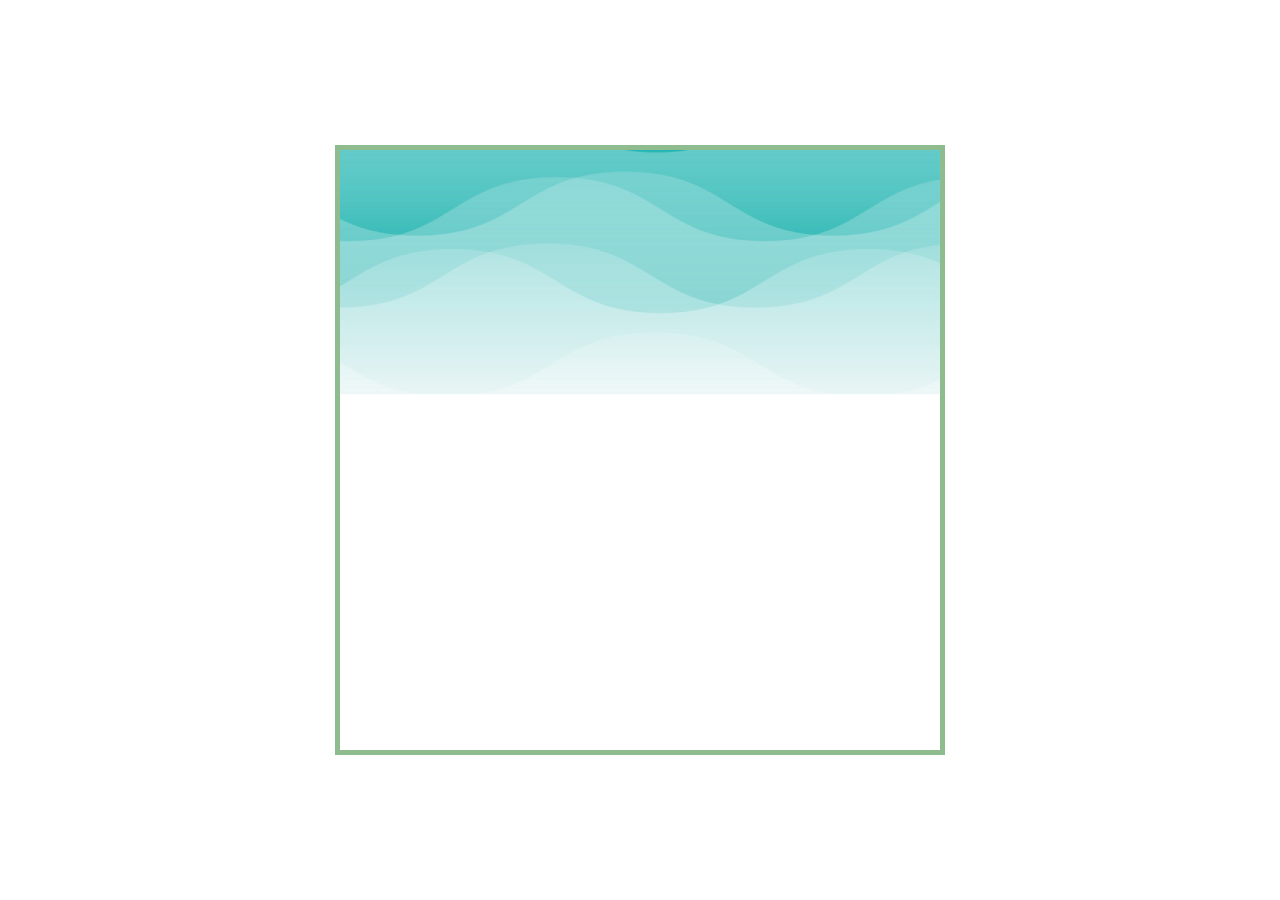
==== index.html @ 58188282 "moved files around, completed index.html, style.css, and structure.js" ====
<!DOCTYPE html>
<html lang="en">
<head>
    <meta charset="UTF-8">
    <meta http-equiv="X-UA-Compatible" content="IE=edge">
    <meta name="viewport" content="width=device-width, initial-scale=1.0">
    <title>Frogger</title>
    <link rel="stylesheet" href="style.css">
</head>
<body>
    <!--Organize Sprites in layers -->
    <div class="wrapper">
        <canvas id="canvas1"></canvas>
        <canvas id="canvas2"></canvas>
        <canvas id="canvas3"></canvas>
        <canvas id="canvas4"></canvas>
        <canvas id="canvas5"></canvas>
    </div>
    <!--Organize the frame work in separate JS files -->
    <script src="structure.js"></script>
    <script src="frogger.js"></script>
    <script src="dust.js"></script>
    <script src="river.js"></script>
    <script src="hindrance.js"></script>
    <script src="dom.js"></script>

</body>
</html>
---- style.css ----
.wrapper {
    border: 5px solid darkseagreen;
    top: 50%;
    left: 50%;
    position: absolute;
    width: 600px;
    height: 600px;
    transform: translate(-50%, -50%);
    background: url('river.png')
}

canvas {
    position: absolute;
    top: 0;
    left: 0;
    width: 100%;
    height: 100px;
}
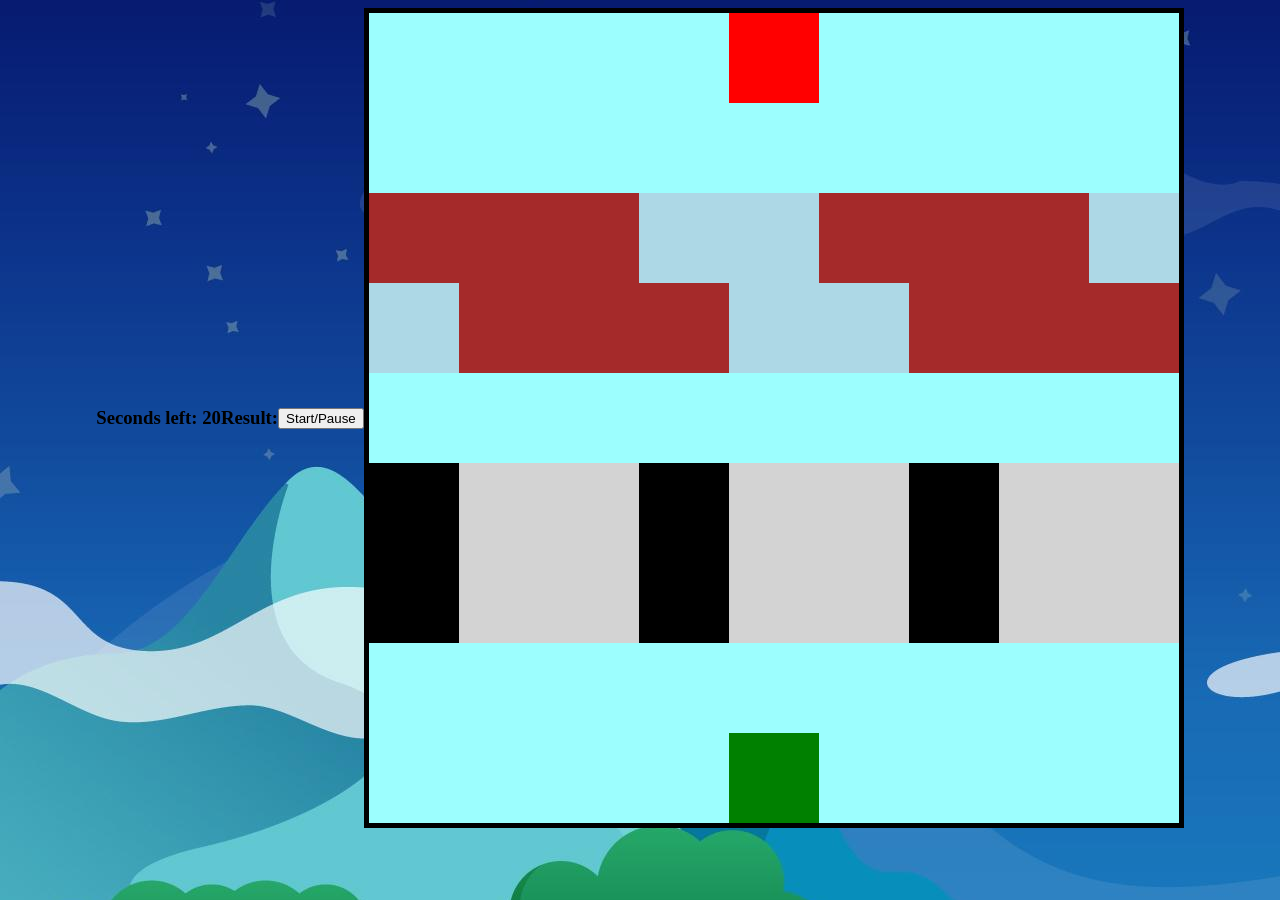
==== commit 62869d57: "clean up files and got the game to work" ====
--- a/index.html
+++ b/index.html
@@ -2,27 +2,100 @@
 <html lang="en">
 <head>
     <meta charset="UTF-8">
-    <meta http-equiv="X-UA-Compatible" content="IE=edge">
-    <meta name="viewport" content="width=device-width, initial-scale=1.0">
     <title>Frogger</title>
-    <link rel="stylesheet" href="style.css">
+    <link rel="stylesheet" type="text/css" href="style.css">
 </head>
 <body>
-    <!--Organize Sprites in layers -->
-    <div class="wrapper">
-        <canvas id="canvas1"></canvas>
-        <canvas id="canvas2"></canvas>
-        <canvas id="canvas3"></canvas>
-        <canvas id="canvas4"></canvas>
-        <canvas id="canvas5"></canvas>
+
+    <h3>Seconds left: <span id="time-left">20</span></h3>
+    <h3>Result: <span id="result"></span></h3>
+
+    <button id="start-pause-button">Start/Pause</button>
+
+    <div class="grid">
+        <div></div>
+        <div></div>
+        <div></div>
+        <div></div>
+        <div class="ending-block"></div>
+        <div></div>
+        <div></div>
+        <div></div>
+        <div></div>
+        <div></div>
+        <div></div>
+        <div></div>
+        <div></div>
+        <div></div>
+        <div></div>
+        <div></div>
+        <div></div>
+        <div></div>
+        <div class="log-left l1"></div>
+        <div class="log-left l2"></div>
+        <div class="log-left l3"></div>
+        <div class="log-left l4"></div>
+        <div class="log-left l5"></div>
+        <div class="log-left l1"></div>
+        <div class="log-left l2"></div>
+        <div class="log-left l3"></div>
+        <div class="log-left l4"></div>
+        <div class="log-right l5"></div>
+        <div class="log-right l1"></div>
+        <div class="log-right l2"></div>
+        <div class="log-right l3"></div>
+        <div class="log-right l4"></div>
+        <div class="log-right l5"></div>
+        <div class="log-right l1"></div>
+        <div class="log-right l2"></div>
+        <div class="log-right l3"></div>
+        <div></div>
+        <div></div>
+        <div></div>
+        <div></div>
+        <div></div>
+        <div></div>
+        <div></div>
+        <div></div>
+        <div></div>
+        <div class="car-left c1"></div>
+        <div class="car-left c2"></div>
+        <div class="car-left c3"></div>
+        <div class="car-left c1"></div>
+        <div class="car-left c2"></div>
+        <div class="car-left c3"></div>
+        <div class="car-left c1"></div>
+        <div class="car-left c2"></div>
+        <div class="car-left c3"></div>
+        <div class="car-right c1"></div>
+        <div class="car-right c2"></div>
+        <div class="car-right c3"></div>
+        <div class="car-right c1"></div>
+        <div class="car-right c2"></div>
+        <div class="car-right c3"></div>
+        <div class="car-right c1"></div>
+        <div class="car-right c2"></div>
+        <div class="car-right c3"></div>
+        <div></div>
+        <div></div>
+        <div></div>
+        <div></div>
+        <div></div>
+        <div></div>
+        <div></div>
+        <div></div>
+        <div></div>
+        <div></div>
+        <div></div>
+        <div></div>
+        <div></div>
+        <div class="starting-block frog"></div>
+        <div></div>
+        <div></div>
+        <div></div>
+        <div></div>
     </div>
-    <!--Organize the frame work in separate JS files -->
-    <script src="structure.js"></script>
+
     <script src="frogger.js"></script>
-    <script src="dust.js"></script>
-    <script src="river.js"></script>
-    <script src="hindrance.js"></script>
-    <script src="dom.js"></script>
-
 </body>
 </html>
--- a/style.css
+++ b/style.css
@@ -1,18 +1,48 @@
-.wrapper {
-    border: 5px solid darkseagreen;
-    top: 50%;
-    left: 50%;
-    position: absolute;
-    width: 600px;
-    height: 600px;
-    transform: translate(-50%, -50%);
-    background: url('river.png')
+html{
+background: url('background.jpg');
+}
+body{
+display: flex;
+align-items: center;
+justify-content: center;
+}
+.grid {
+    border: 5px solid black;
+    height: 810px;
+    width: 810px;
+    display: flex;
+    flex-wrap: wrap;
+    background-color: rgb(156, 254, 254);
 }
 
-canvas {
-    position: absolute;
-    top: 0;
-    left: 0;
-    width: 100%;
-    height: 100px;
-}+.grid div {
+    height: 90px;
+    width: 90px;
+}
+
+.ending-block {
+    background-color: red;
+}
+
+.starting-block {
+    background-color: blue;
+}
+.l1, .l2, .l3 {
+    background-color: brown;
+}
+
+.l4, .l5 {
+    background-color: lightblue;
+}
+
+.c1 {
+    background-color: black;
+}
+
+.c2, .c3 {
+    background-color: lightgrey;
+}
+
+.frog {
+    background-color: green;
+}
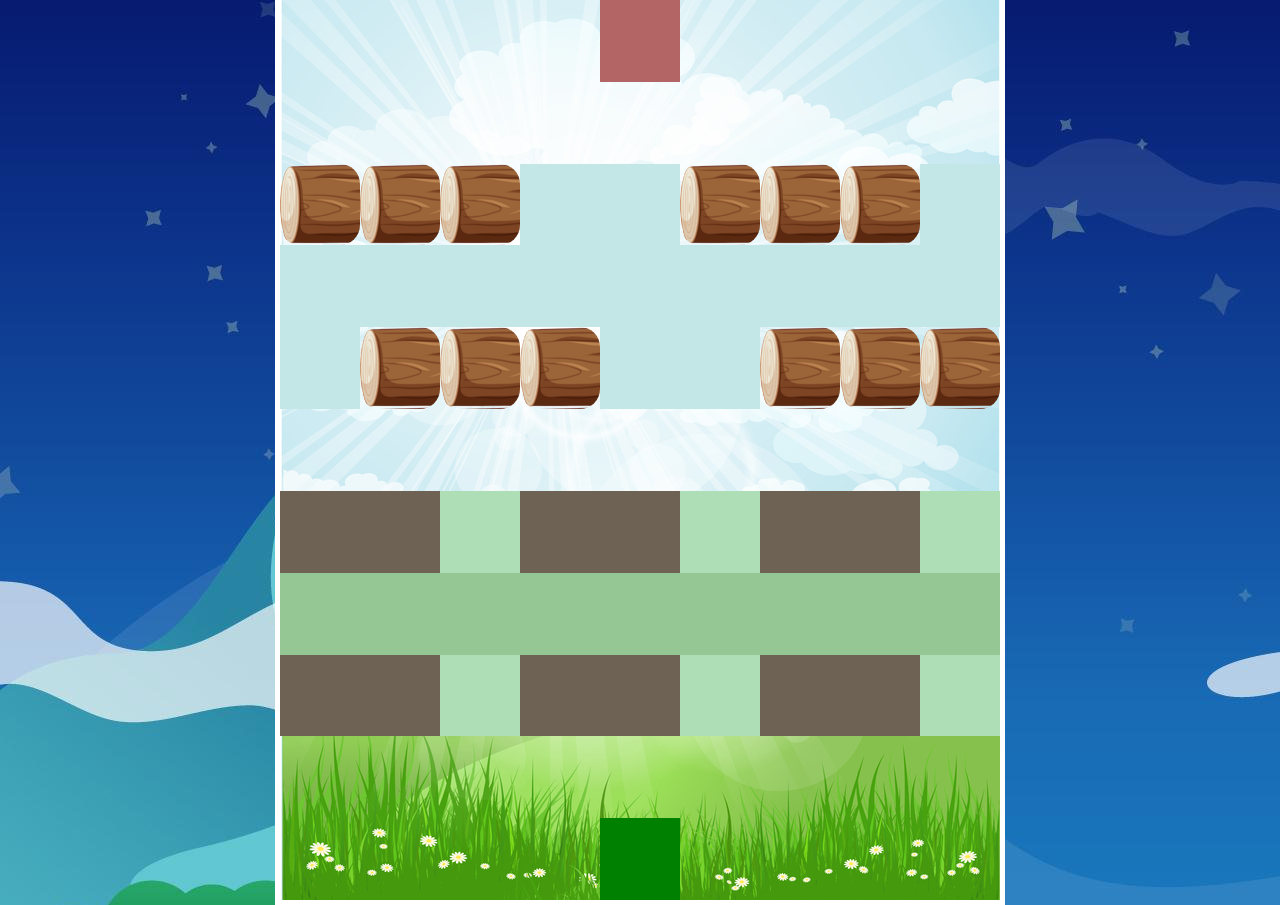
==== commit 95207e39: "fixing cars" ====
--- a/index.html
+++ b/index.html
@@ -6,11 +6,13 @@
     <link rel="stylesheet" type="text/css" href="style.css">
 </head>
 <body>
+    <h1>Welcome to Frogger Game</h1>
+    <h2>Remaining time: <span id="time-left">60</span></h2>
+    <h2>Result: <span id="result"></span></h2>
 
-    <h3>Seconds left: <span id="time-left">20</span></h3>
-    <h3>Result: <span id="result"></span></h3>
-
+    <div class="container">
     <button id="start-pause-button">Start/Pause</button>
+    </div>
 
     <div class="grid">
         <div></div>
@@ -22,6 +24,7 @@
         <div></div>
         <div></div>
         <div></div>
+
         <div></div>
         <div></div>
         <div></div>
@@ -31,6 +34,7 @@
         <div></div>
         <div></div>
         <div></div>
+
         <div class="log-left l1"></div>
         <div class="log-left l2"></div>
         <div class="log-left l3"></div>
@@ -40,6 +44,18 @@
         <div class="log-left l2"></div>
         <div class="log-left l3"></div>
         <div class="log-left l4"></div>
+
+        <div class="river"></div>
+        <div class="river"></div>
+        <div class="river"></div>
+        <div class="river"></div>
+        <div class="river"></div>
+        <div class="river"></div>
+        <div class="river"></div>
+        <div class="river"></div>
+        <div class="river"></div>
+
+
         <div class="log-right l5"></div>
         <div class="log-right l1"></div>
         <div class="log-right l2"></div>
@@ -49,6 +65,7 @@
         <div class="log-right l1"></div>
         <div class="log-right l2"></div>
         <div class="log-right l3"></div>
+
         <div></div>
         <div></div>
         <div></div>
@@ -58,6 +75,7 @@
         <div></div>
         <div></div>
         <div></div>
+
         <div class="car-left c1"></div>
         <div class="car-left c2"></div>
         <div class="car-left c3"></div>
@@ -67,6 +85,17 @@
         <div class="car-left c1"></div>
         <div class="car-left c2"></div>
         <div class="car-left c3"></div>
+
+        <div class="road"></div>
+        <div class="road"></div>
+        <div class="road"></div>
+        <div class="road"></div>
+        <div class="road"></div>
+        <div class="road"></div>
+        <div class="road"></div>
+        <div class="road"></div>
+        <div class="road"></div>
+        
         <div class="car-right c1"></div>
         <div class="car-right c2"></div>
         <div class="car-right c3"></div>
@@ -76,6 +105,7 @@
         <div class="car-right c1"></div>
         <div class="car-right c2"></div>
         <div class="car-right c3"></div>
+
         <div></div>
         <div></div>
         <div></div>
@@ -85,6 +115,7 @@
         <div></div>
         <div></div>
         <div></div>
+
         <div></div>
         <div></div>
         <div></div>
--- a/style.css
+++ b/style.css
@@ -1,48 +1,77 @@
 html{
 background: url('background.jpg');
-}
-body{
-display: flex;
-align-items: center;
-justify-content: center;
-}
-.grid {
-    border: 5px solid black;
-    height: 810px;
-    width: 810px;
-    display: flex;
-    flex-wrap: wrap;
-    background-color: rgb(156, 254, 254);
-}
-
-.grid div {
-    height: 90px;
-    width: 90px;
-}
-
-.ending-block {
-    background-color: red;
-}
-
-.starting-block {
-    background-color: blue;
-}
-.l1, .l2, .l3 {
-    background-color: brown;
-}
-
-.l4, .l5 {
-    background-color: lightblue;
-}
-
-.c1 {
-    background-color: black;
-}
-
-.c2, .c3 {
-    background-color: lightgrey;
 }
 
 .frog {
     background-color: green;
+    
 }
+
+h1{
+    text-align: center;
+    color: white;
+}
+h2 {
+text-align: center;
+color: white;
+font-size: 1.2em;;
+}
+
+.container {
+    display: flex;
+    justify-content: center;
+    align-items: center;
+}
+
+button {
+    font-size: 15px;
+}
+
+.grid {
+    border: 5px solid white;
+    height: 900px;
+    width: 720px;
+    display: flex;
+    flex-wrap: wrap;
+    position: absolute;
+    margin: auto;
+    top: 0;
+    bottom: 0;
+    left: 0;
+    right: 0;
+    background: url('nature_720x900.jpeg');
+}
+
+.grid div {
+    height: 100;
+    width: 80px;
+}
+
+.ending-block {
+    background-color: rgb(179, 101, 101);
+}
+
+.l1, .l2, .l3 {
+    background: url('log.png');
+    border-radius: 20px;
+}
+.river {
+    background-color: rgb(195, 231, 231);
+}
+
+.road{
+    background-color: rgb(148, 199, 148);
+}
+
+.l4, .l5 {
+    background-color: rgb(195, 231, 231);
+}
+
+.c1, .c2 {
+    background-color: rgb(109, 98, 84);
+}
+
+.c3 {
+    background-color: rgb(173, 222, 182);
+}
+
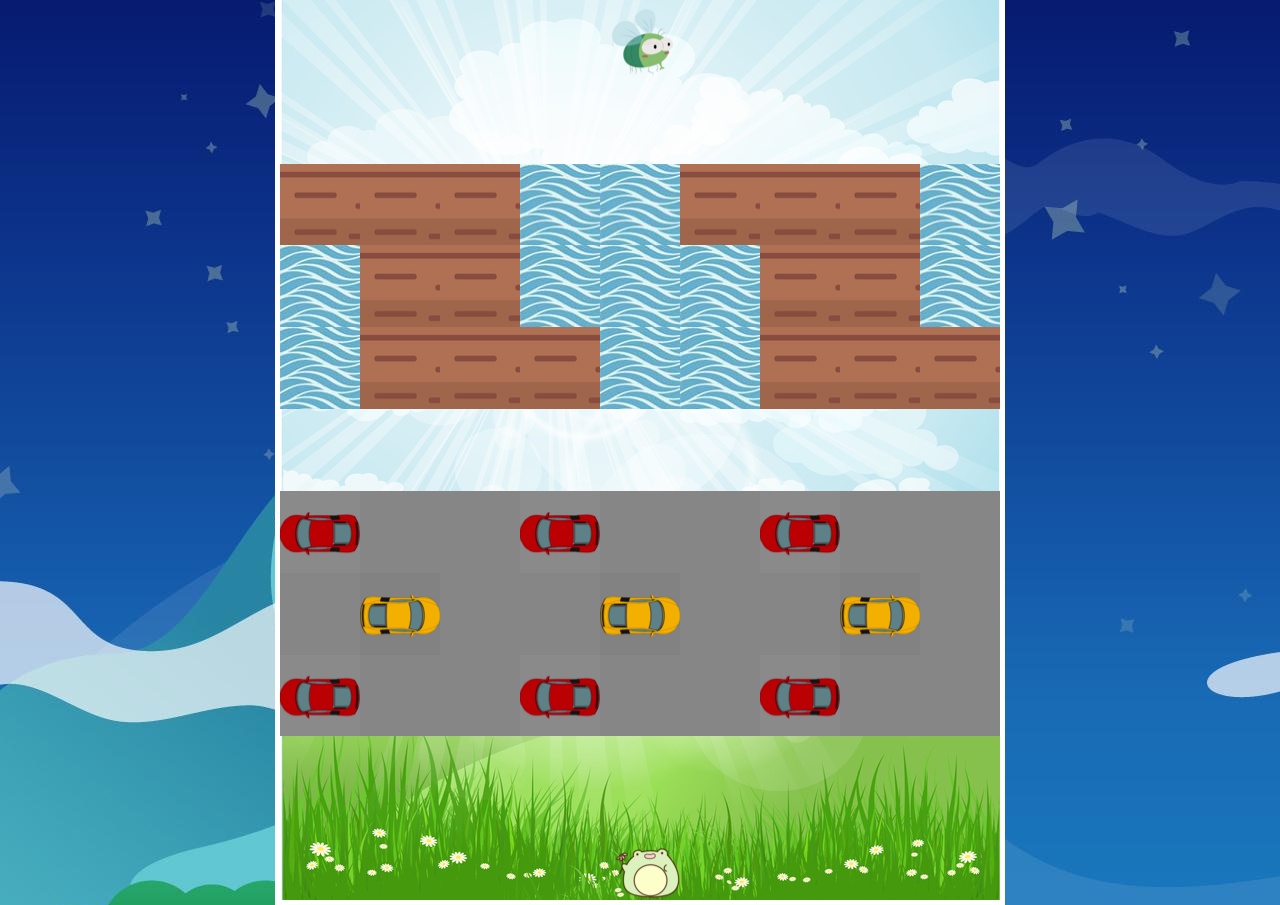
==== commit 600e759a: "fixed downarrow" ====
--- a/index.html
+++ b/index.html
@@ -45,16 +45,15 @@
         <div class="log-left l3"></div>
         <div class="log-left l4"></div>
 
-        <div class="river"></div>
-        <div class="river"></div>
-        <div class="river"></div>
-        <div class="river"></div>
-        <div class="river"></div>
-        <div class="river"></div>
-        <div class="river"></div>
-        <div class="river"></div>
-        <div class="river"></div>
-
+        <div class="log-left l5"></div>
+        <div class="log-left l2"></div>
+        <div class="log-left l3"></div>
+        <div class="log-left l4"></div>
+        <div class="log-left l5"></div>
+        <div class="log-left l5"></div>
+        <div class="log-left l2"></div>
+        <div class="log-left l3"></div>
+        <div class="log-left l4"></div>
 
         <div class="log-right l5"></div>
         <div class="log-right l1"></div>
@@ -77,34 +76,34 @@
         <div></div>
 
         <div class="car-left c1"></div>
-        <div class="car-left c2"></div>
+        <div class="car-left c3"></div>
         <div class="car-left c3"></div>
         <div class="car-left c1"></div>
-        <div class="car-left c2"></div>
+        <div class="car-left c3"></div>
         <div class="car-left c3"></div>
         <div class="car-left c1"></div>
-        <div class="car-left c2"></div>
         <div class="car-left c3"></div>
-
-        <div class="road"></div>
-        <div class="road"></div>
-        <div class="road"></div>
-        <div class="road"></div>
-        <div class="road"></div>
-        <div class="road"></div>
-        <div class="road"></div>
-        <div class="road"></div>
-        <div class="road"></div>
+        <div class="car-left c3"></div>
         
-        <div class="car-right c1"></div>
+        <div class="car-right c3"></div>
         <div class="car-right c2"></div>
         <div class="car-right c3"></div>
-        <div class="car-right c1"></div>
+        <div class="car-right c3"></div>
         <div class="car-right c2"></div>
         <div class="car-right c3"></div>
-        <div class="car-right c1"></div>
+        <div class="car-right c3"></div>
         <div class="car-right c2"></div>
         <div class="car-right c3"></div>
+
+        <div class="car-left c1"></div>
+        <div class="car-left c3"></div>
+        <div class="car-left c3"></div>
+        <div class="car-left c1"></div>
+        <div class="car-left c3"></div>
+        <div class="car-left c3"></div>
+        <div class="car-left c1"></div>
+        <div class="car-left c3"></div>
+        <div class="car-left c3"></div>
 
         <div></div>
         <div></div>
@@ -120,7 +119,7 @@
         <div></div>
         <div></div>
         <div></div>
-        <div class="starting-block frog"></div>
+        <div style="z-index: 100" class="starting-block frog"></div>
         <div></div>
         <div></div>
         <div></div>
--- a/style.css
+++ b/style.css
@@ -3,8 +3,7 @@
 }
 
 .frog {
-    background-color: green;
-    
+    background: url('froggie.png');
 }
 
 h1{
@@ -48,30 +47,37 @@
 }
 
 .ending-block {
-    background-color: rgb(179, 101, 101);
+    background: url('fly.png');
+    background-repeat: no-repeat;
 }
 
 .l1, .l2, .l3 {
-    background: url('log.png');
-    border-radius: 20px;
-}
-.river {
-    background-color: rgb(195, 231, 231);
+    background: url('log.jpeg');
+    background-repeat: no-repeat;
 }
 
 .road{
     background-color: rgb(148, 199, 148);
 }
-
+.river {
+background-color: rgb(207, 206, 206);
+}
 .l4, .l5 {
     background-color: rgb(195, 231, 231);
+    background: url('wave.jpeg');
 }
 
-.c1, .c2 {
-    background-color: rgb(109, 98, 84);
+.c1 {
+    background: url('carL.png');
+    background-repeat: no-repeat;
+}
+
+.c2 {
+    background: url('carR.png');
+    background-repeat: no-repeat;
 }
 
 .c3 {
-    background-color: rgb(173, 222, 182);
+    background-color: rgb(134, 134, 134);
 }
 
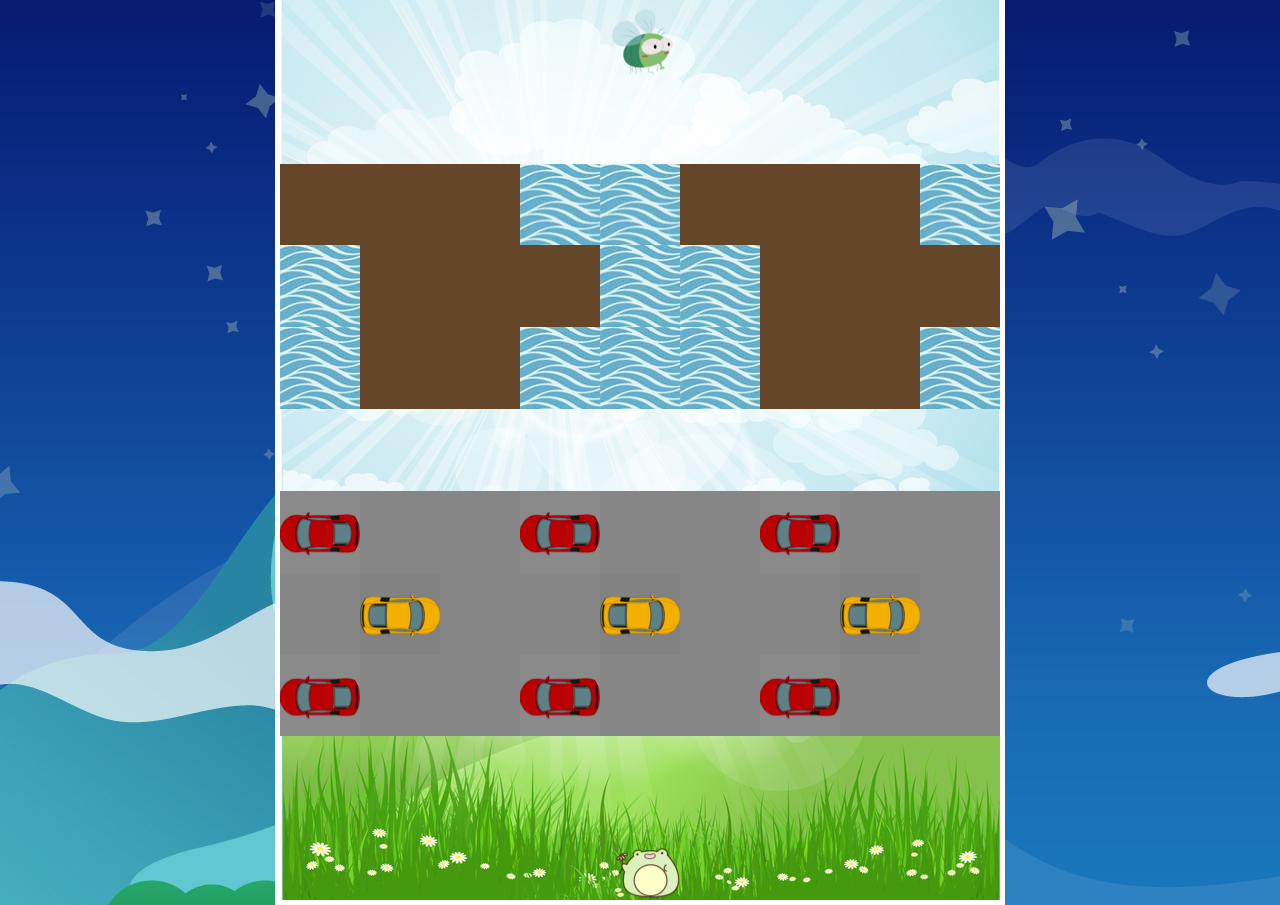
==== commit cb38c9d0: "game finished" ====
--- a/index.html
+++ b/index.html
@@ -45,6 +45,16 @@
         <div class="log-left l3"></div>
         <div class="log-left l4"></div>
 
+        <div class="log-right l5"></div>
+        <div class="log-right l1"></div>
+        <div class="log-right l2"></div>
+        <div class="log-right l3"></div>
+        <div class="log-right l4"></div>
+        <div class="log-right l5"></div>
+        <div class="log-right l1"></div>
+        <div class="log-right l2"></div>
+        <div class="log-right l3"></div>
+
         <div class="log-left l5"></div>
         <div class="log-left l2"></div>
         <div class="log-left l3"></div>
@@ -54,16 +64,6 @@
         <div class="log-left l2"></div>
         <div class="log-left l3"></div>
         <div class="log-left l4"></div>
-
-        <div class="log-right l5"></div>
-        <div class="log-right l1"></div>
-        <div class="log-right l2"></div>
-        <div class="log-right l3"></div>
-        <div class="log-right l4"></div>
-        <div class="log-right l5"></div>
-        <div class="log-right l1"></div>
-        <div class="log-right l2"></div>
-        <div class="log-right l3"></div>
 
         <div></div>
         <div></div>
@@ -76,34 +76,34 @@
         <div></div>
 
         <div class="car-left c1"></div>
-        <div class="car-left c3"></div>
-        <div class="car-left c3"></div>
+        <div class="car-left c3 first"></div>
+        <div class="car-left c3 second"></div>
         <div class="car-left c1"></div>
-        <div class="car-left c3"></div>
-        <div class="car-left c3"></div>
+        <div class="car-left c3 first"></div>
+        <div class="car-left c3 second"></div>
         <div class="car-left c1"></div>
-        <div class="car-left c3"></div>
-        <div class="car-left c3"></div>
+        <div class="car-left c3 first"></div>
+        <div class="car-left c3 second"></div>
         
-        <div class="car-right c3"></div>
+        <div class="car-right c3 first"></div>
         <div class="car-right c2"></div>
-        <div class="car-right c3"></div>
-        <div class="car-right c3"></div>
+        <div class="car-right c3 second"></div>
+        <div class="car-right c3 first"></div>
         <div class="car-right c2"></div>
-        <div class="car-right c3"></div>
-        <div class="car-right c3"></div>
+        <div class="car-right c3 second"></div>
+        <div class="car-right c3 first"></div>
         <div class="car-right c2"></div>
-        <div class="car-right c3"></div>
+        <div class="car-right c3 second"></div>
 
         <div class="car-left c1"></div>
-        <div class="car-left c3"></div>
-        <div class="car-left c3"></div>
+        <div class="car-left c3 first"></div>
+        <div class="car-left c3 second"></div>
         <div class="car-left c1"></div>
-        <div class="car-left c3"></div>
-        <div class="car-left c3"></div>
+        <div class="car-left c3 first"></div>
+        <div class="car-left c3 second"></div>
         <div class="car-left c1"></div>
-        <div class="car-left c3"></div>
-        <div class="car-left c3"></div>
+        <div class="car-left c3 first"></div>
+        <div class="car-left c3 second"></div>
 
         <div></div>
         <div></div>
@@ -119,13 +119,14 @@
         <div></div>
         <div></div>
         <div></div>
-        <div style="z-index: 100" class="starting-block frog"></div>
+        <div class="starting-block frog"></div>
         <div></div>
         <div></div>
         <div></div>
         <div></div>
     </div>
 
+
     <script src="frogger.js"></script>
 </body>
 </html>
--- a/style.css
+++ b/style.css
@@ -39,6 +39,7 @@
     left: 0;
     right: 0;
     background: url('nature_720x900.jpeg');
+    background-repeat: no-repeat;
 }
 
 .grid div {
@@ -52,9 +53,9 @@
 }
 
 .l1, .l2, .l3 {
-    background: url('log.jpeg');
-    background-repeat: no-repeat;
+    background-color: rgb(101, 70, 41);
 }
+
 
 .road{
     background-color: rgb(148, 199, 148);
